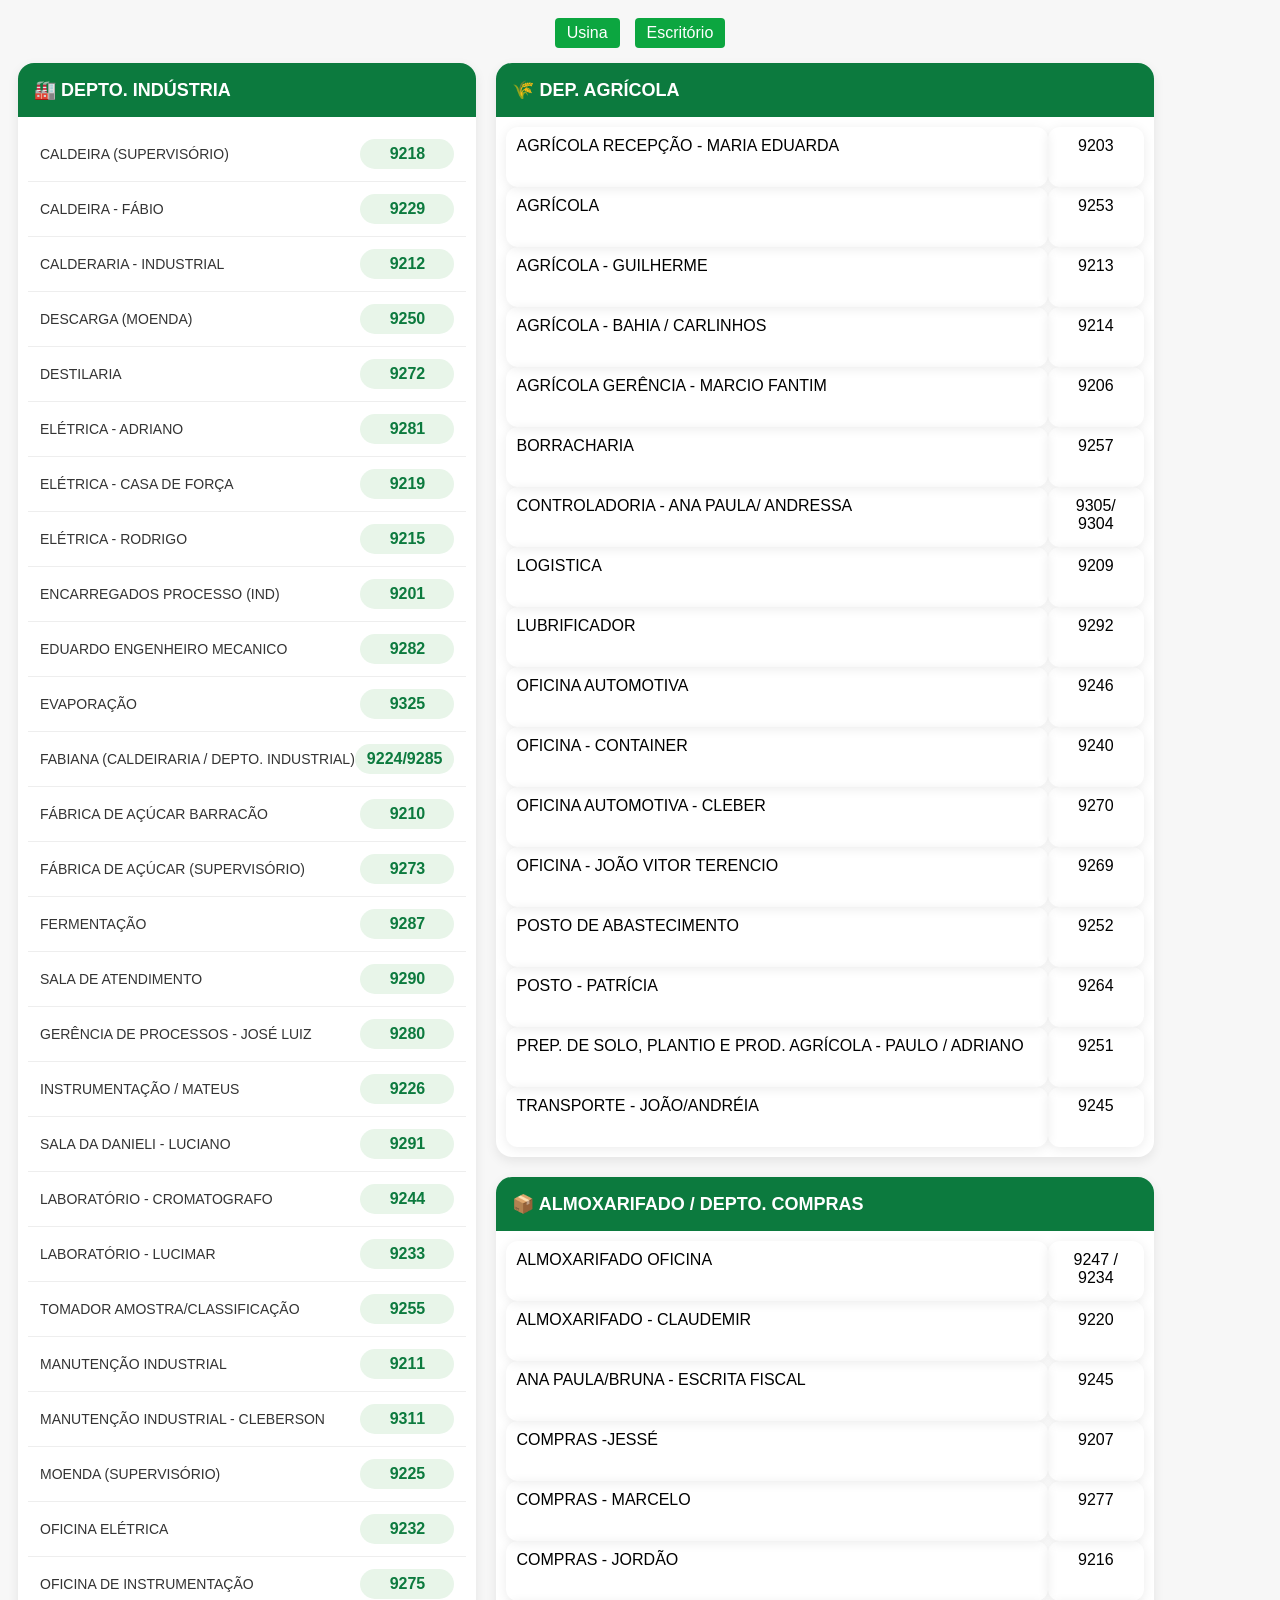
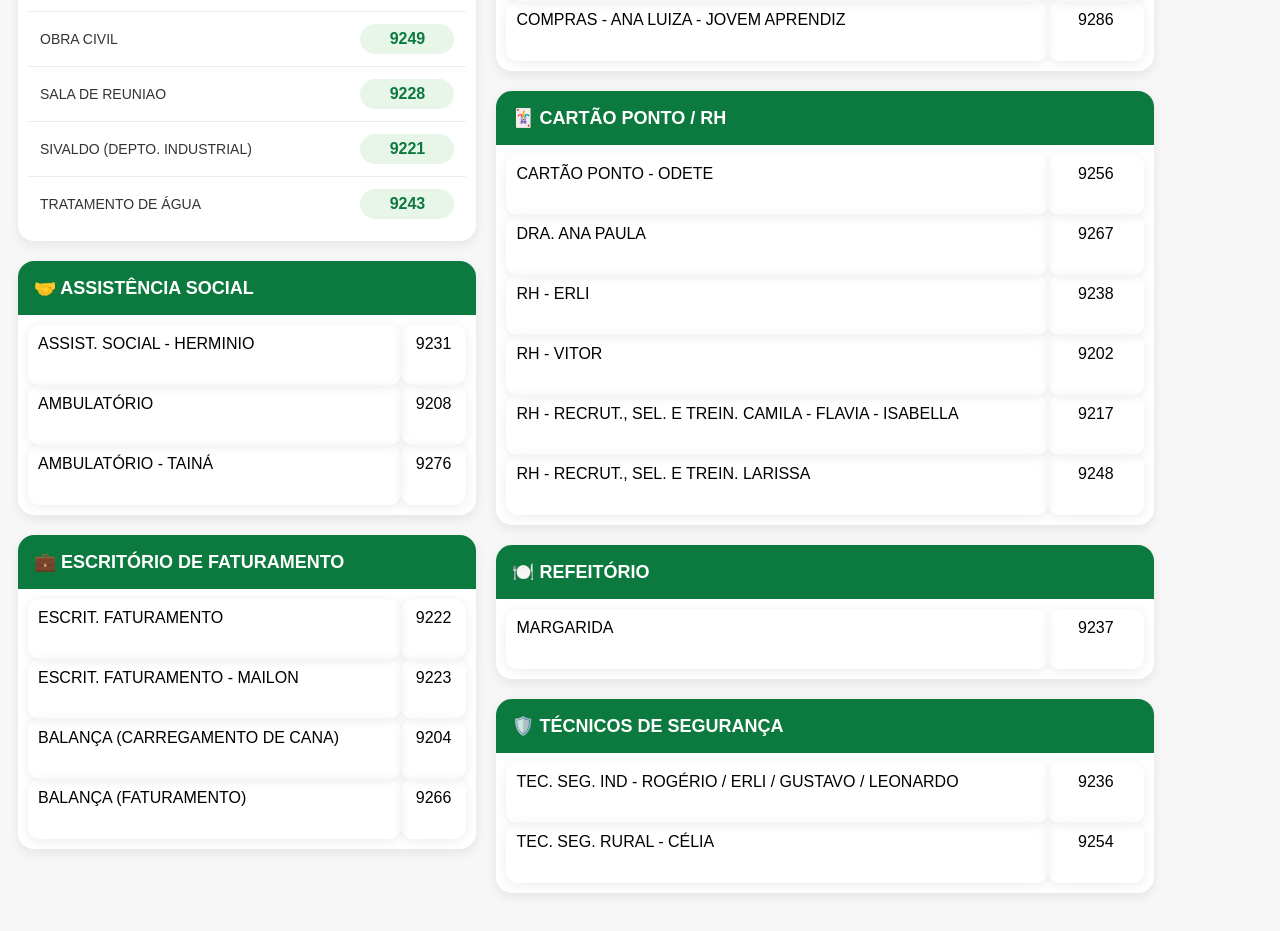
==== index.html @ 8643acd8 "Primeira versão" ====
<!DOCTYPE html>
<html lang="pt-BR">

<head>
    <meta charset="UTF-8">
    <link rel="stylesheet" href="styles.css">
    <title>Lista de Ramais</title>
</head>

<body>
    <div class="ramais">
        <div class="menu">
            <a href="index.html">Usina</a>
            <a href="escritorio.html">Escritório</a>
        </div>
        <section class="content">
            <div>
                <div class="departamento-card">
                    <div class="departamento-header">
                        <span>🏭 DEPTO. INDÚSTRIA</span>
                    </div>
                    <div id="tbodyDeptoIndustrial" class="departamento-body">
                    </div>
                </div>
                <div class="departamento-card">
                    <div class="departamento-header">
                            <span>🤝 ASSISTÊNCIA SOCIAL</span>
                    </div>
                    <div id="tbodySocial" class="departamento-body"></div>
                </div>
                <div class="departamento-card">
                    <div class="departamento-header">
                        <span>💼 ESCRITÓRIO DE FATURAMENTO</span>
                    </div>
                        <div id="tbodyFat" class="departamento-body">
                    </div>
                </div>
            </div>
            <div>
                <div class="departamento-card">
                    <div class="departamento-header">
                        <span>🌾 DEP. AGRÍCOLA </span>
                    </div>
                    <div id="tbodyAgr" class="departamento-body">
                    </div>
                </div>
                 <div class="departamento-card">
                    <div class="departamento-header">
                        <span>📦 ALMOXARIFADO / DEPTO. COMPRAS</span>
                    </div>
                    <div id="tbodyCompras" class="departamento-body">
                    </div>
                </div>
                <div class="departamento-card">
                    <div class="departamento-header">
                        <span>🃏 CARTÃO PONTO / RH</span>
                    </div>
                    <div id="tbodyCponto" class="departamento-body">
                    </div>
                </div>
                <div class="departamento-card">
                    <div class="departamento-header">
                        <span>🍽️ REFEITÓRIO</span>
                    </div>
                    <div id="tbodyRef" class="departamento-body">
                    </div>
                </div>
                <div class="departamento-card">
                    <div class="departamento-header">
                        <span>🛡️ TÉCNICOS DE SEGURANÇA</span>
                    </div>
                    <div id="tbodyTecseg" class="departamento-body">
                    </div>
                </div>
            </div>
        </section>
    </div>
    <script src="script.js"></script>
</body>
---- styles.css ----
body {
    font-family: Arial, sans-serif;
    padding: 10px;
    background: #F7F7F7;
}

th, td {
    border: none;
border-radius: 12px;
box-shadow: 0 2px 12px rgba(0,0,0,.08);
    text-align: left;
    padding: 10px;
    height: 40px;
}

th {
    background: #0C7A3E;
    color: white;
    text-align: center;
  
}

td:first-child{
    width: 85%;
}

td:last-child{
    width: 90px;
    text-align: center;
}

.menu{
    display: flex;
    justify-content: center;
    gap: 15px;
}

a {
    padding: 6px 12px;
    background: #0ca640;;
    border: none;
    color: white;
    border-radius: 4px;
    cursor: pointer;
    text-decoration: none;
    display: inline-block;
    margin-bottom: 15px;
    gap: 10px;
 }

.content table{
    border-collapse: collapse;
    width: 100%;
    table-layout: fixed;
    flex: 1;
}

.contentE table{
    border-collapse: collapse;
    width: 100%;
    table-layout: fixed;
}

.content{
    display: flex;
    gap: 20px;
    align-items: start;
    width: 100%;
}

.tabela {
    display: flex;
    width: 50%;
    align-items: center;
}

.tableE{
    display: flex;
    align-items: center;
}


.contentE{
    display: flex;
    flex-direction: column; 
    gap: px;
    width: 60%;
    margin: 0 auto; 
}


.departamento-card{
    background:#fff;
    border-radius:16px;
    box-shadow:0 4px 12px rgba(0,0,0,.08);
    overflow:hidden;
    margin-bottom:20px;
}

.departamento-header{
    background:#0C7A3E;
    color:white;
    font-size:18px;
    font-weight:bold;
    padding:16px;
}

.departamento-body{
    padding:10px;
}

.ramal-item{
    display:flex;
    justify-content:space-between;
    align-items:center;
    padding:12px;
    border-bottom:1px solid #eee;
    transition:0.2s;
}

.ramal-item:hover{
    background:#f7f7f7;
}

.ramal-item:last-child{
    border-bottom:none;
}

.setor{
    font-size:14px;
    color:#333;
}

.numero{
    background:#E8F5E9;
    color:#0C7A3E;
    font-weight:bold;
    padding:6px 12px;
    border-radius:20px;
    min-width:70px;
    text-align:center;
}
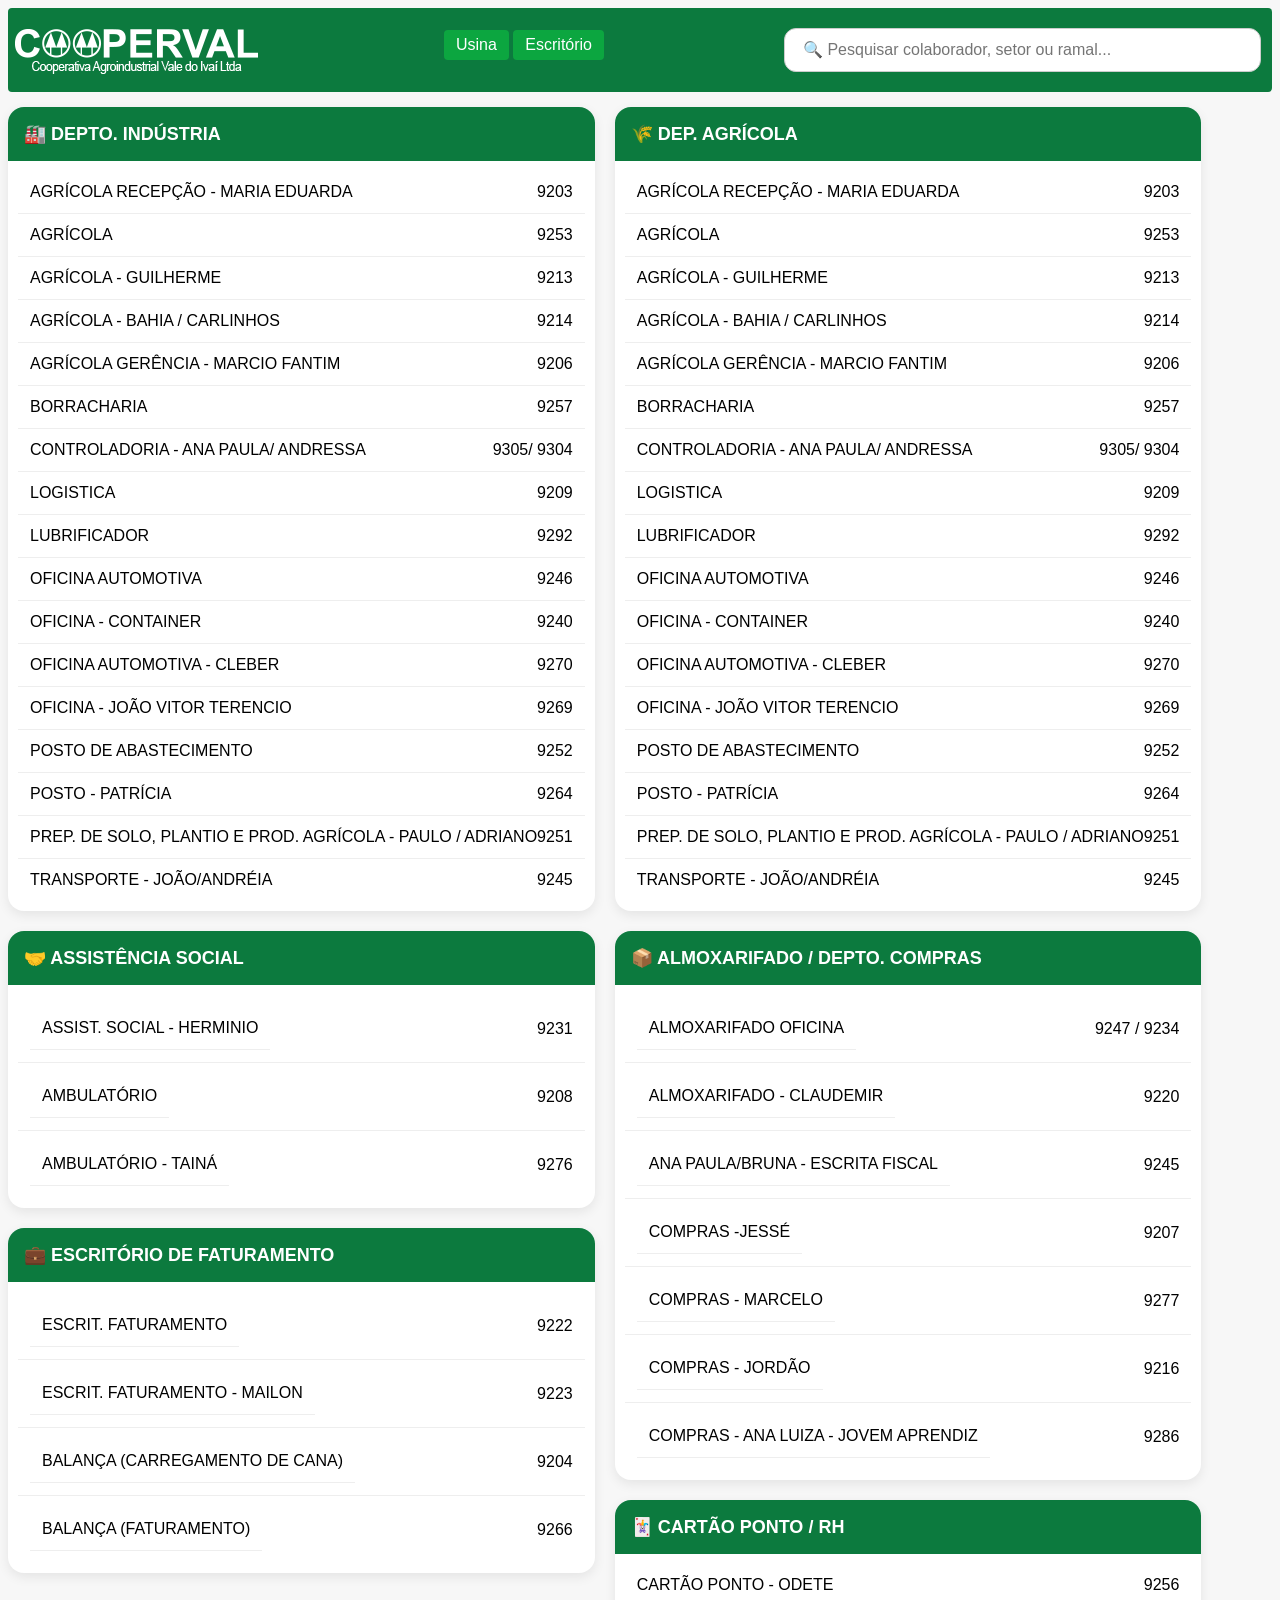
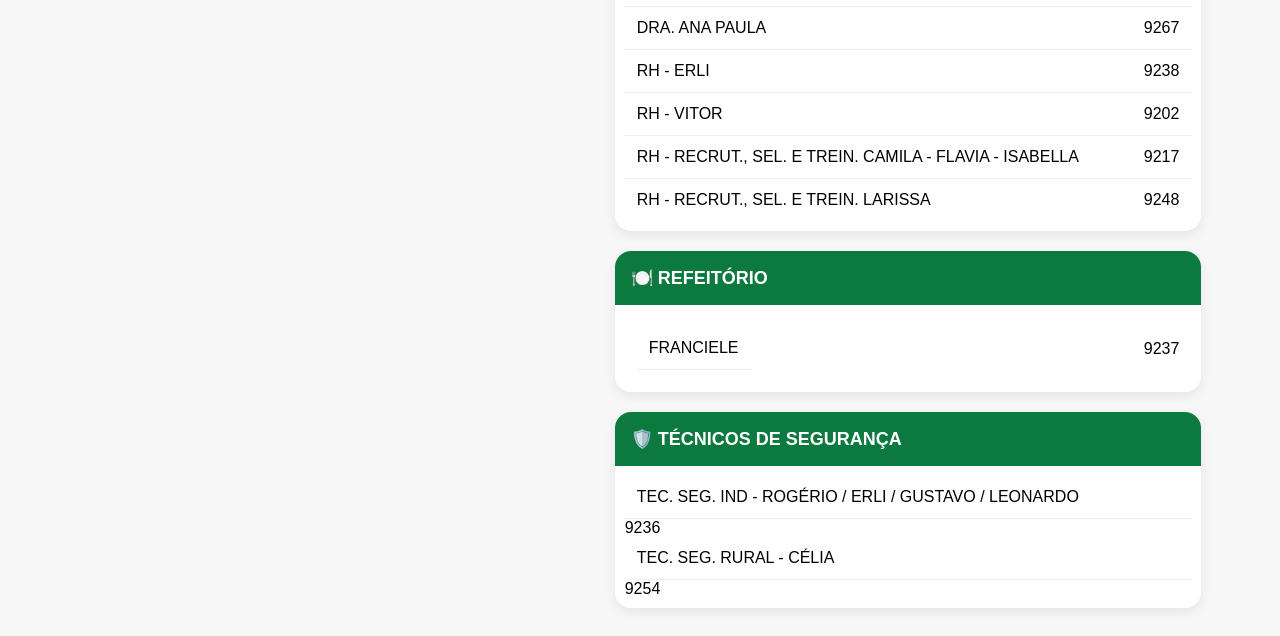
==== commit b4757e0d: "header" ====
--- a/index.html
+++ b/index.html
@@ -10,8 +10,15 @@
 <body>
     <div class="ramais">
         <div class="menu">
-            <a href="index.html">Usina</a>
-            <a href="escritorio.html">Escritório</a>
+            <img src="./images/logo-1.png" alt="logo.cooperval">
+            <div class="menu.links">
+                <a href="index.html">Usina</a>
+                <a href="escritorio.html">Escritório</a>
+            </div>
+            <div class="pesquisa">
+                <input type="text" id="pesquisaInput" placeholder="🔍 Pesquisar colaborador, setor ou ramal...">
+            </div>
+
         </div>
         <section class="content">
             <div>
@@ -24,7 +31,7 @@
                 </div>
                 <div class="departamento-card">
                     <div class="departamento-header">
-                            <span>🤝 ASSISTÊNCIA SOCIAL</span>
+                        <span>🤝 ASSISTÊNCIA SOCIAL</span>
                     </div>
                     <div id="tbodySocial" class="departamento-body"></div>
                 </div>
@@ -32,7 +39,7 @@
                     <div class="departamento-header">
                         <span>💼 ESCRITÓRIO DE FATURAMENTO</span>
                     </div>
-                        <div id="tbodyFat" class="departamento-body">
+                    <div id="tbodyFat" class="departamento-body">
                     </div>
                 </div>
             </div>
@@ -44,7 +51,7 @@
                     <div id="tbodyAgr" class="departamento-body">
                     </div>
                 </div>
-                 <div class="departamento-card">
+                <div class="departamento-card">
                     <div class="departamento-header">
                         <span>📦 ALMOXARIFADO / DEPTO. COMPRAS</span>
                     </div>
--- a/styles.css
+++ b/styles.css
@@ -1,65 +1,34 @@
 body {
     font-family: Arial, sans-serif;
-    padding: 10px;
     background: #F7F7F7;
 }
 
-th, td {
-    border: none;
-border-radius: 12px;
-box-shadow: 0 2px 12px rgba(0,0,0,.08);
-    text-align: left;
-    padding: 10px;
-    height: 40px;
-}
-
-th {
-    background: #0C7A3E;
-    color: white;
-    text-align: center;
-  
-}
-
-td:first-child{
-    width: 85%;
-}
-
-td:last-child{
-    width: 90px;
-    text-align: center;
-}
 
 .menu{
     display: flex;
-    justify-content: center;
-    gap: 15px;
+    align-items: center;
+    background: #0C7A3E;
+    margin-bottom: 15px;
+    border-radius: 4px;
 }
+
+img{
+    margin-right: auto;
+}
+
 
 a {
     padding: 6px 12px;
-    background: #0ca640;;
+    background: #0ca640;
     border: none;
     color: white;
     border-radius: 4px;
     cursor: pointer;
     text-decoration: none;
     display: inline-block;
-    margin-bottom: 15px;
+    margin-bottom: 10px;
     gap: 10px;
  }
-
-.content table{
-    border-collapse: collapse;
-    width: 100%;
-    table-layout: fixed;
-    flex: 1;
-}
-
-.contentE table{
-    border-collapse: collapse;
-    width: 100%;
-    table-layout: fixed;
-}
 
 .content{
     display: flex;
@@ -67,18 +36,6 @@
     align-items: start;
     width: 100%;
 }
-
-.tabela {
-    display: flex;
-    width: 50%;
-    align-items: center;
-}
-
-.tableE{
-    display: flex;
-    align-items: center;
-}
-
 
 .contentE{
     display: flex;
@@ -139,4 +96,29 @@
     border-radius:20px;
     min-width:70px;
     text-align:center;
+}
+
+/*barra de pesquisa*/
+
+.pesquisa{
+    margin:20px 0;
+    display:flex;
+    justify-content:left;
+    margin-left: auto;
+}
+
+#pesquisaInput{
+    width:450px;
+    max-width:90%;
+    padding:12px 18px;
+    border-radius:12px;
+    border:1px solid #ccc;
+    font-size:16px;
+    outline:none;
+    transition:.3s;
+}
+
+#pesquisaInput:focus{
+    border-color:#0C7A3E;
+    box-shadow:0 0 8px rgba(12,122,62,.2);
 }
